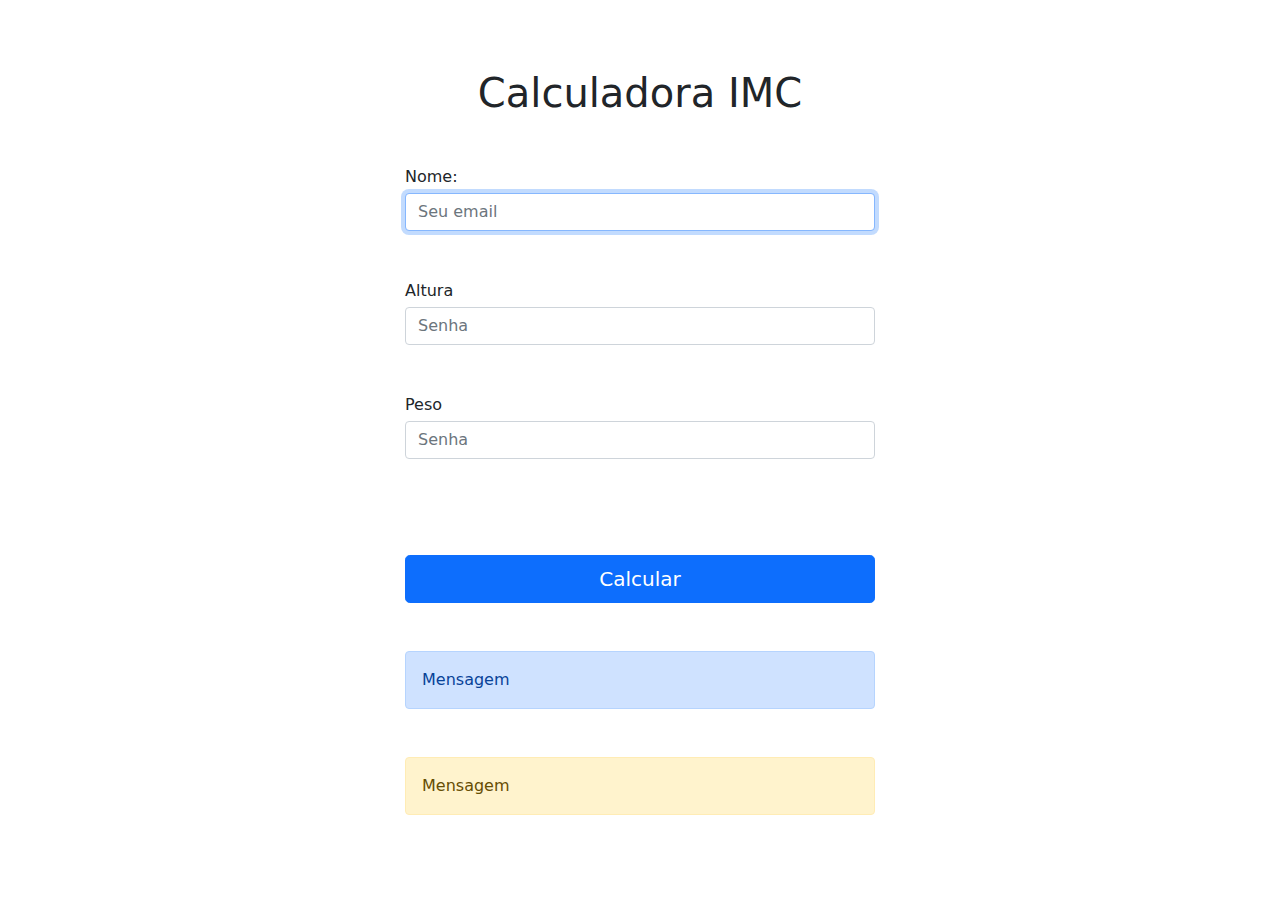
==== calculadora-imc/index.html @ 9767f65a "projeto de calculadora de IMC" ====
<!DOCTYPE html>
<html lang="en">

<head>
  <meta charset="UTF-8">
  <meta http-equiv="X-UA-Compatible" content="IE=edge">
  <meta name="viewport" content="width=device-width, initial-scale=1.0">
  <title>Projeto 02 - Cauculadora de IMC</title>
  <link rel="stylesheet" href="./css/bootstrap.min.css">
  <link rel="stylesheet" href="./css/estilo.css">
</head>

<body>

  <div class="form-signin">
    <h1 class="font-weight-normal text-center mb-5">Calculadora IMC</h1>
    <label for="nome" class="sr-only mb-1">Nome:</label>
    <input type="text" id="nome" class="form-control mb-5" placeholder="Seu email" required="" autofocus="">
    <label for="altura" class="sr-only mb-1">Altura</label>
    <input type="text" id="altura" class="form-control mb-5" placeholder="Senha" required="">
    <label for="peso" class="sr-only mb-1">Peso</label>
    <input type="text" id="peso" class="form-control mb-5" placeholder="Senha" required="">
    <button class="btn btn-lg btn-primary btn-block mt-5" type="submit">Calcular</button>
    <div class="alert alert-primary mt-5 mb-5" role="alert">
      Mensagem
    </div>
    <div class="alert alert-warning" role="alert">
      Mensagem
    </div>
  </div>

</body>

<script src="./js/javascript.js"></script>

</html>
---- calculadora-imc/css/estilo.css ----
.form-signin {
  width: 100%;
  height: 100vh;
  max-width: 500px;
  padding: 15px;
  margin: auto;
  display: flex;
  justify-content: center;
  flex-direction: column;
}
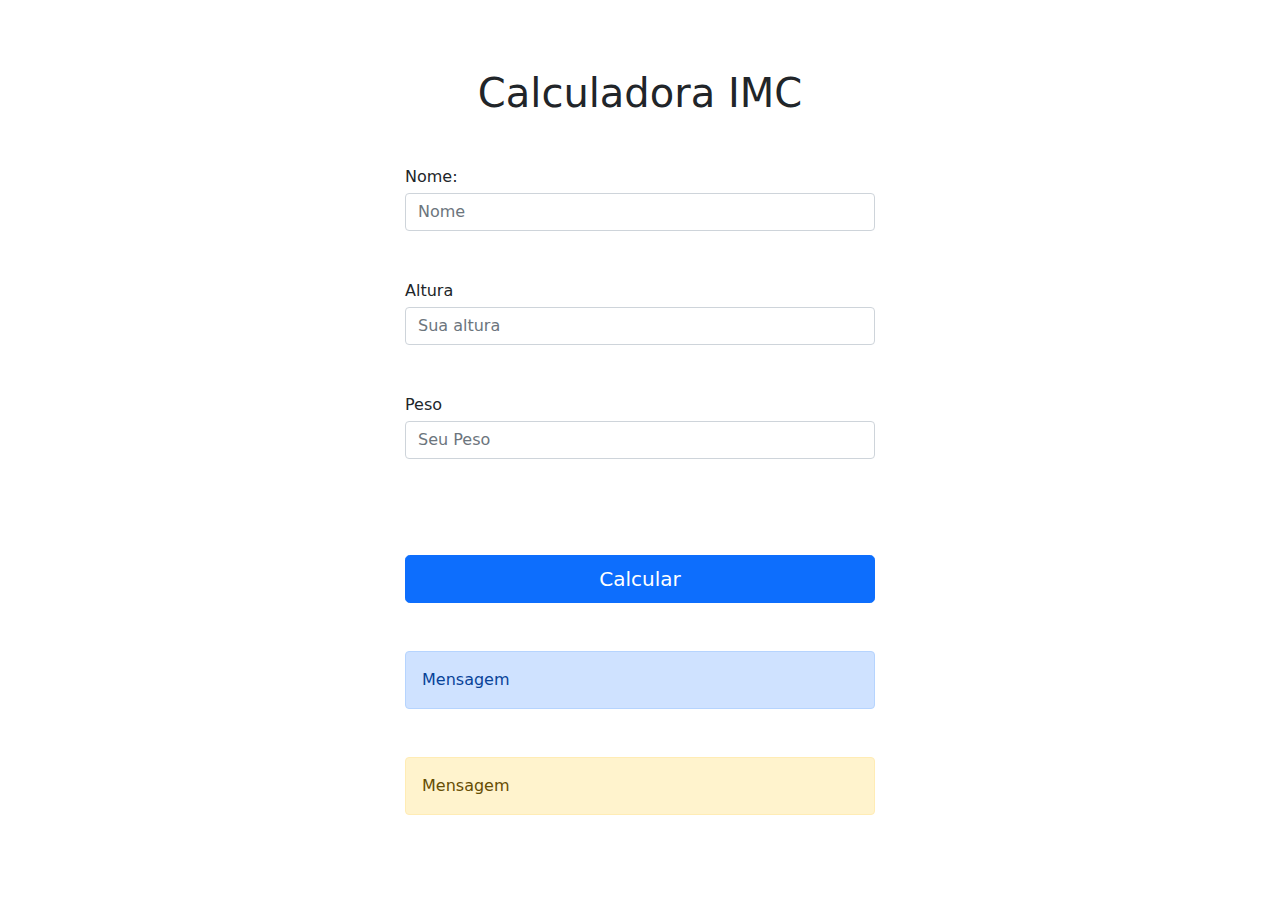
==== commit 476e6c3c: "ajustando placeholders" ====
--- a/calculadora-imc/index.html
+++ b/calculadora-imc/index.html
@@ -15,11 +15,11 @@
   <div class="form-signin">
     <h1 class="font-weight-normal text-center mb-5">Calculadora IMC</h1>
     <label for="nome" class="sr-only mb-1">Nome:</label>
-    <input type="text" id="nome" class="form-control mb-5" placeholder="Seu email" required="" autofocus="">
+    <input type="text" id="nome" class="form-control mb-5" placeholder="Nome">
     <label for="altura" class="sr-only mb-1">Altura</label>
-    <input type="text" id="altura" class="form-control mb-5" placeholder="Senha" required="">
+    <input type="text" id="altura" class="form-control mb-5" placeholder="Sua altura">
     <label for="peso" class="sr-only mb-1">Peso</label>
-    <input type="text" id="peso" class="form-control mb-5" placeholder="Senha" required="">
+    <input type="text" id="peso" class="form-control mb-5" placeholder="Seu Peso">
     <button class="btn btn-lg btn-primary btn-block mt-5" type="submit">Calcular</button>
     <div class="alert alert-primary mt-5 mb-5" role="alert">
       Mensagem
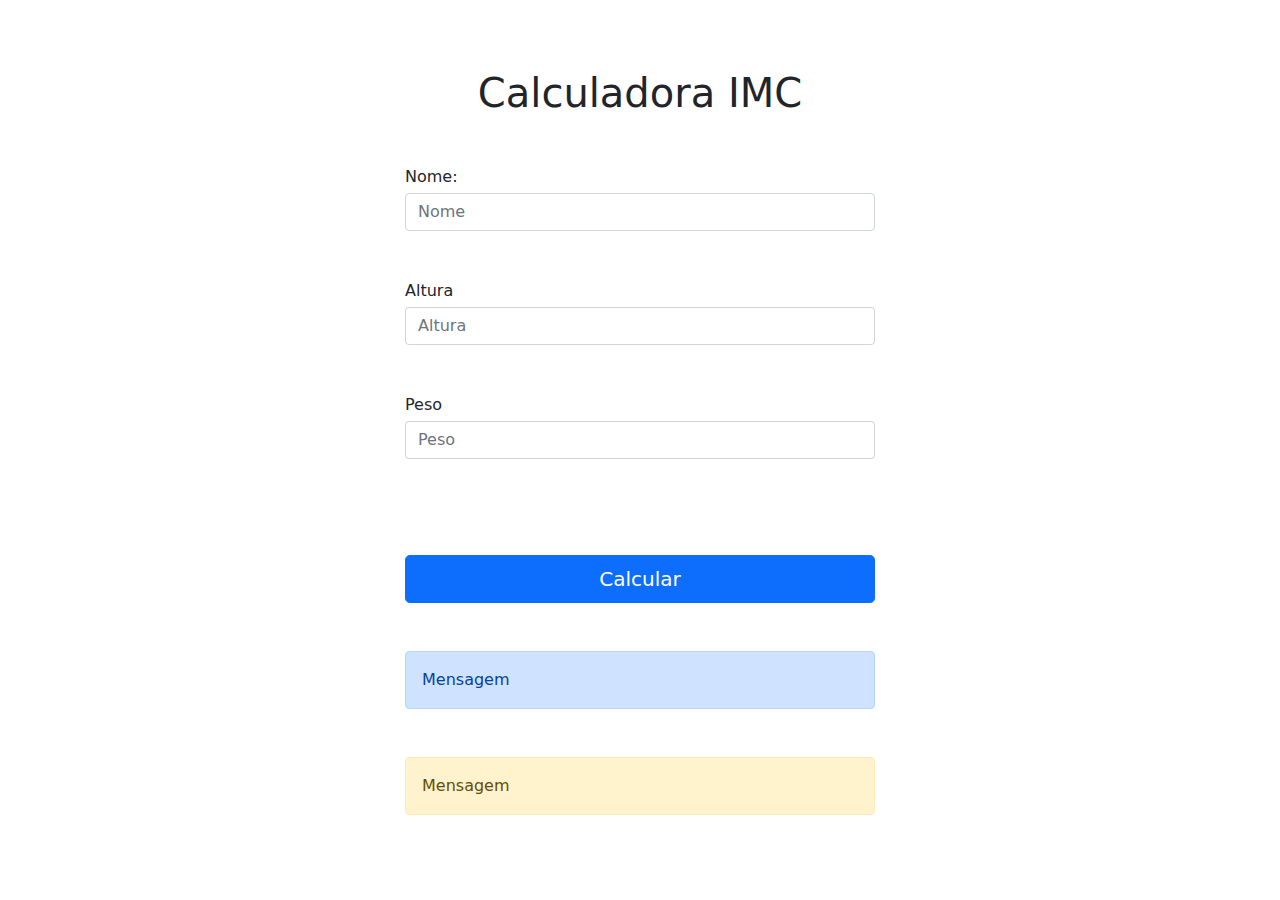
==== commit c840749b: "ajustando mais coisas" ====
--- a/calculadora-imc/index.html
+++ b/calculadora-imc/index.html
@@ -17,9 +17,9 @@
     <label for="nome" class="sr-only mb-1">Nome:</label>
     <input type="text" id="nome" class="form-control mb-5" placeholder="Nome">
     <label for="altura" class="sr-only mb-1">Altura</label>
-    <input type="text" id="altura" class="form-control mb-5" placeholder="Sua altura">
+    <input type="number" id="altura" class="form-control mb-5" placeholder="Altura">
     <label for="peso" class="sr-only mb-1">Peso</label>
-    <input type="text" id="peso" class="form-control mb-5" placeholder="Seu Peso">
+    <input type="number" id="peso" class="form-control mb-5" placeholder="Peso">
     <button class="btn btn-lg btn-primary btn-block mt-5" type="submit">Calcular</button>
     <div class="alert alert-primary mt-5 mb-5" role="alert">
       Mensagem
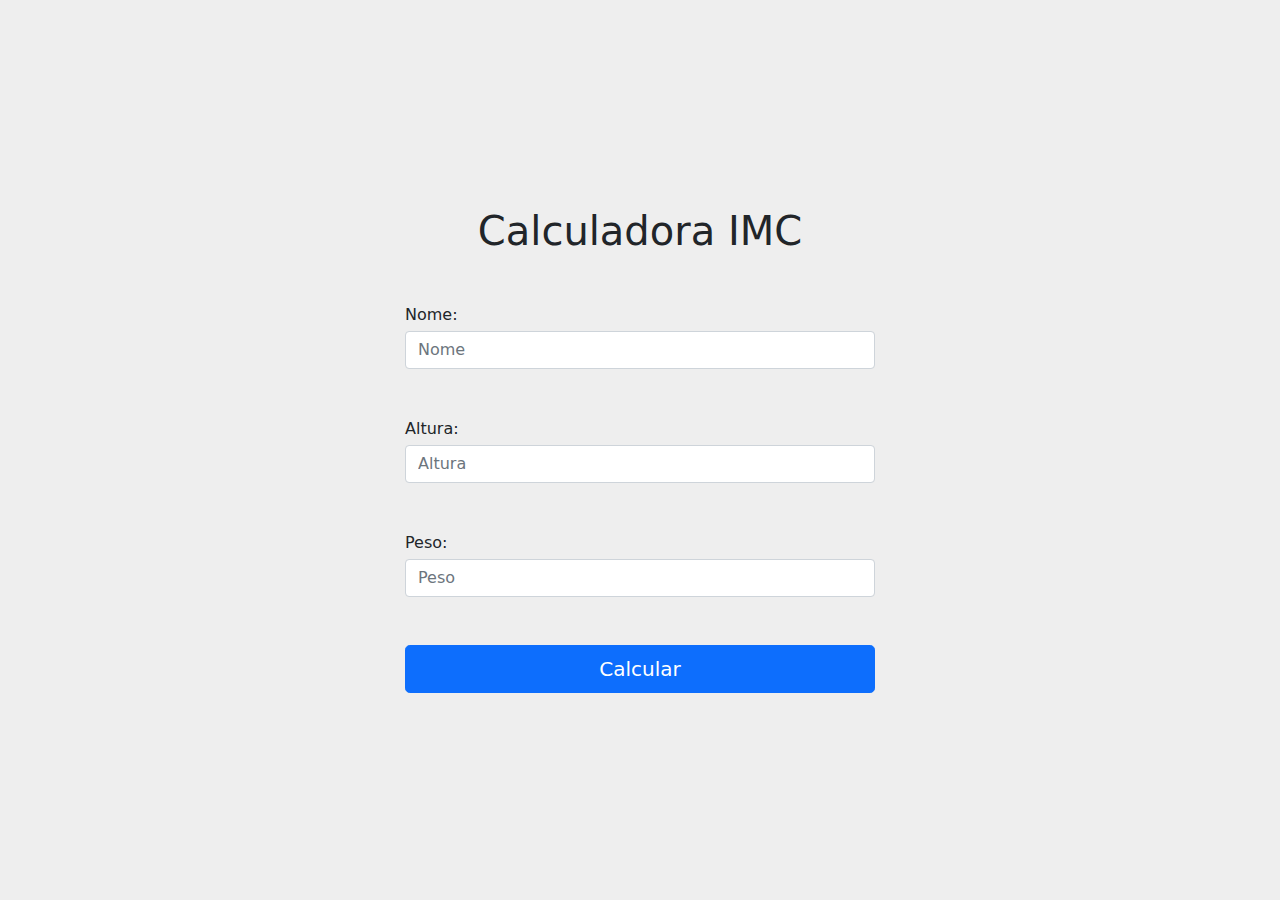
==== commit 069207ee: "Conclusão do projeto 2 - calculadora de IMC" ====
--- a/calculadora-imc/index.html
+++ b/calculadora-imc/index.html
@@ -15,18 +15,19 @@
   <div class="form-signin">
     <h1 class="font-weight-normal text-center mb-5">Calculadora IMC</h1>
     <label for="nome" class="sr-only mb-1">Nome:</label>
-    <input type="text" id="nome" class="form-control mb-5" placeholder="Nome">
-    <label for="altura" class="sr-only mb-1">Altura</label>
-    <input type="number" id="altura" class="form-control mb-5" placeholder="Altura">
-    <label for="peso" class="sr-only mb-1">Peso</label>
-    <input type="number" id="peso" class="form-control mb-5" placeholder="Peso">
-    <button class="btn btn-lg btn-primary btn-block mt-5" type="submit">Calcular</button>
-    <div class="alert alert-primary mt-5 mb-5" role="alert">
-      Mensagem
-    </div>
-    <div class="alert alert-warning" role="alert">
-      Mensagem
-    </div>
+    <input type="text" id="nome" class="form-control mb-5" placeholder="Nome" required>
+
+    <label for="altura" class="sr-only mb-1">Altura:</label>
+    <input type="text" id="altura" class="form-control mb-5" placeholder="Altura" required>
+
+    <label for="peso" class="sr-only mb-1">Peso:</label>
+    <input type="number" id="peso" class="form-control mb-5" placeholder="Peso" required>
+
+    <button id="botaoCalcular" class="btn btn-lg btn-primary btn-block">Calcular</button>
+
+    <div id="mensagemSucesso" class="esconder" role="alert"></div>
+    
+    <div id="mensagemErro" class="esconder" role="alert"></div>
   </div>
 
 </body>
--- a/calculadora-imc/css/estilo.css
+++ b/calculadora-imc/css/estilo.css
@@ -1,3 +1,7 @@
+body {
+  background-color: #EEE;
+}
+
 .form-signin {
   width: 100%;
   height: 100vh;
@@ -8,3 +12,11 @@
   justify-content: center;
   flex-direction: column;
 }
+
+.mostrar {
+  display: block;
+}
+
+.esconder {
+  display: none;
+}